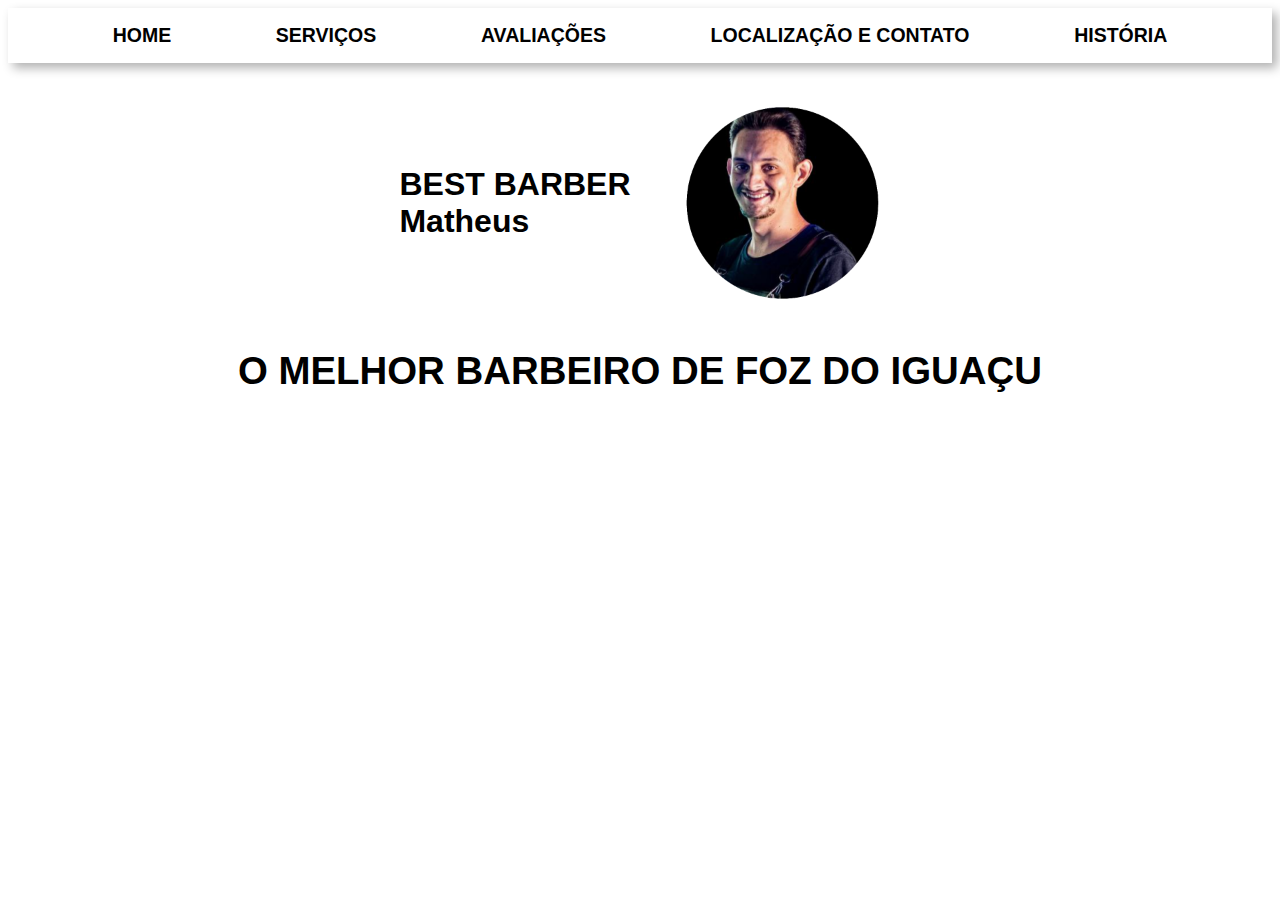
==== index.html @ b94dddd8 "deu certo" ====
<!DOCTYPE html>
<html>
    <head>
        <meta charset="UTF-8" />
        <meta http-equiv="X-UA-Compatible" content="IE=edge">
        <meta name="viewport" content="width=device=width, initial-scale=1.0">
        <title>Best-Barber</title>
        <link rel="stylesheet" href="style.css">
    </head>
<body> 

    <header>
        <div class="opcoes">
            <h2>HOME</h2>
            <h2>SERVIÇOS</h2>
            <h2>AVALIAÇÕES</h2>
            <h2>LOCALIZAÇÃO E CONTATO</h2>
            <h2>HISTÓRIA</h2>
        </div>
    </header>

    <section class="main-section">
        <div class="logo">
            <h1>BEST BARBER<br>Matheus</h1>
            <img src="matheus.bestbarber.PNG" alt="foto">
        </div>
            <section class="section-intro">
                <h1>O MELHOR BARBEIRO DE FOZ DO IGUAÇU</h1>
                <div class="fotos-intro">
                    
                </div>
            </section>
    </section>
    <!--<nav>
        <ul>
            <li>
                <div class="home">
                    <a>HOME</a>
                </div>    
            </li>
            <li><div class="servicos">
                    <a>SERVIÇOS</a>
                </div>
            </li>
            <li>
                <a>AVALIAÇÕES</a>
            </li>
            <li>
                <a>LOCALIZAÇÃO E CONTATO</a>
            </li>
            <li><div class="historia">
                    <a>HISTÓRIA</a>
                </div>
            </li>
        </ul>
                <header>
                        
                        <div class="conteudo">
                            <h1>AVALIAÇÕES DE CLIENTES</h1>
                            <img src="avaliacoes.jpeg" />
                        </div>

                        <div class="avaliacoes">
                            <p><strong>João Souza</strong><br>Matheus é o melhor barbeiro que eu conheço, 
                            corto meu cabelo com ele ha mais de 4 anos.</p>
                            <img src="estrelas.jpeg" />
                        </div>

                        <div class="avaliacoes1">
                            <p><strong>Lucas Neto</strong><br>Eu e meu filho de 12 anos cortamos como Mateus 
                            na Best Barber ha mais de 1 ano, conhecemos a barbearia através de um amigo 
                            meu, depois da primeira vez, viramos clientes fidelizados.</p>
                            <img src="estrelas.jpeg" />
                        </div>
                        
                        <div class="avaliacoes2">
                            <p><strong>Cristiano Junior</strong><br>Apesar de ser careca, faço minha barba e 
                            sobrancelha com o Mateus, ele é o único em que eu confio.</p>
                            <img src="estrelas.jpeg" />
                        </div>

                </header>
                </nav>-->
</body>
</html>
---- style.css ----
body{
    background-color: white ;
    color: black;
    font-family:Arial, Helvetica, sans-serif;
}

.opcoes{
    display: flex;
    justify-content: space-evenly;
    font-size:small;
    box-shadow: 5px 5px 10px rgba(0, 0, 0, 0.31);
}

.main-section{
    padding-top: 40px;
    display: flex;
    flex-direction: column;
}

.section-intro{
    display: flex;
    justify-content: center;
    font-size: larger;
}

.fotos-intro{
    
}

.logo{
    display: flex;
    flex-direction: row;
    align-items: center;
    margin-bottom: 20px;
    justify-content: center;
}

.logo img{
    margin-left: 50px;
    width: 200px;
    height: auto;
}

/*ul{
    display: flex;
    justify-content: space-between;
    list-style-type: none;
    align-items: center;
    Padding: 10px;
}
.home{
   color: rgb(0, 255, 0);
   padding-left: 60px;
}

.servicos{
    padding-left: 150px;
}

.historia{
    padding-right: 50px;
}

h1{
    padding-left: 150PX;
    padding-top: 150px;
}

h2{
    padding-left: 150px;
    padding-top: 100px;

}

h3{
    padding-left: 150px;
}

.conteudo{
    display: flex;
    font-size: 35px;
    align-items: flex-end;
}

.avaliacoes{
    display: flex;
    flex-direction: column;
    font-size: 30px;
    padding-left: 150px;
    padding-bottom: 10px;
    margin-top: 20px;
}

.avaliacoes1{
    display: flex;
    flex-direction: column;
    font-size: 30px;
    padding-left: 150px;
    padding-bottom: 10px;
    margin-top: 20px;
}

.avaliacoes2{
    display: flex;
    flex-direction: column;
    font-size: 30px;
    padding-left: 150px;
    padding-bottom: 10px;
    margin-top: 20px;
}

img{

    width: 150px;
   
}*/
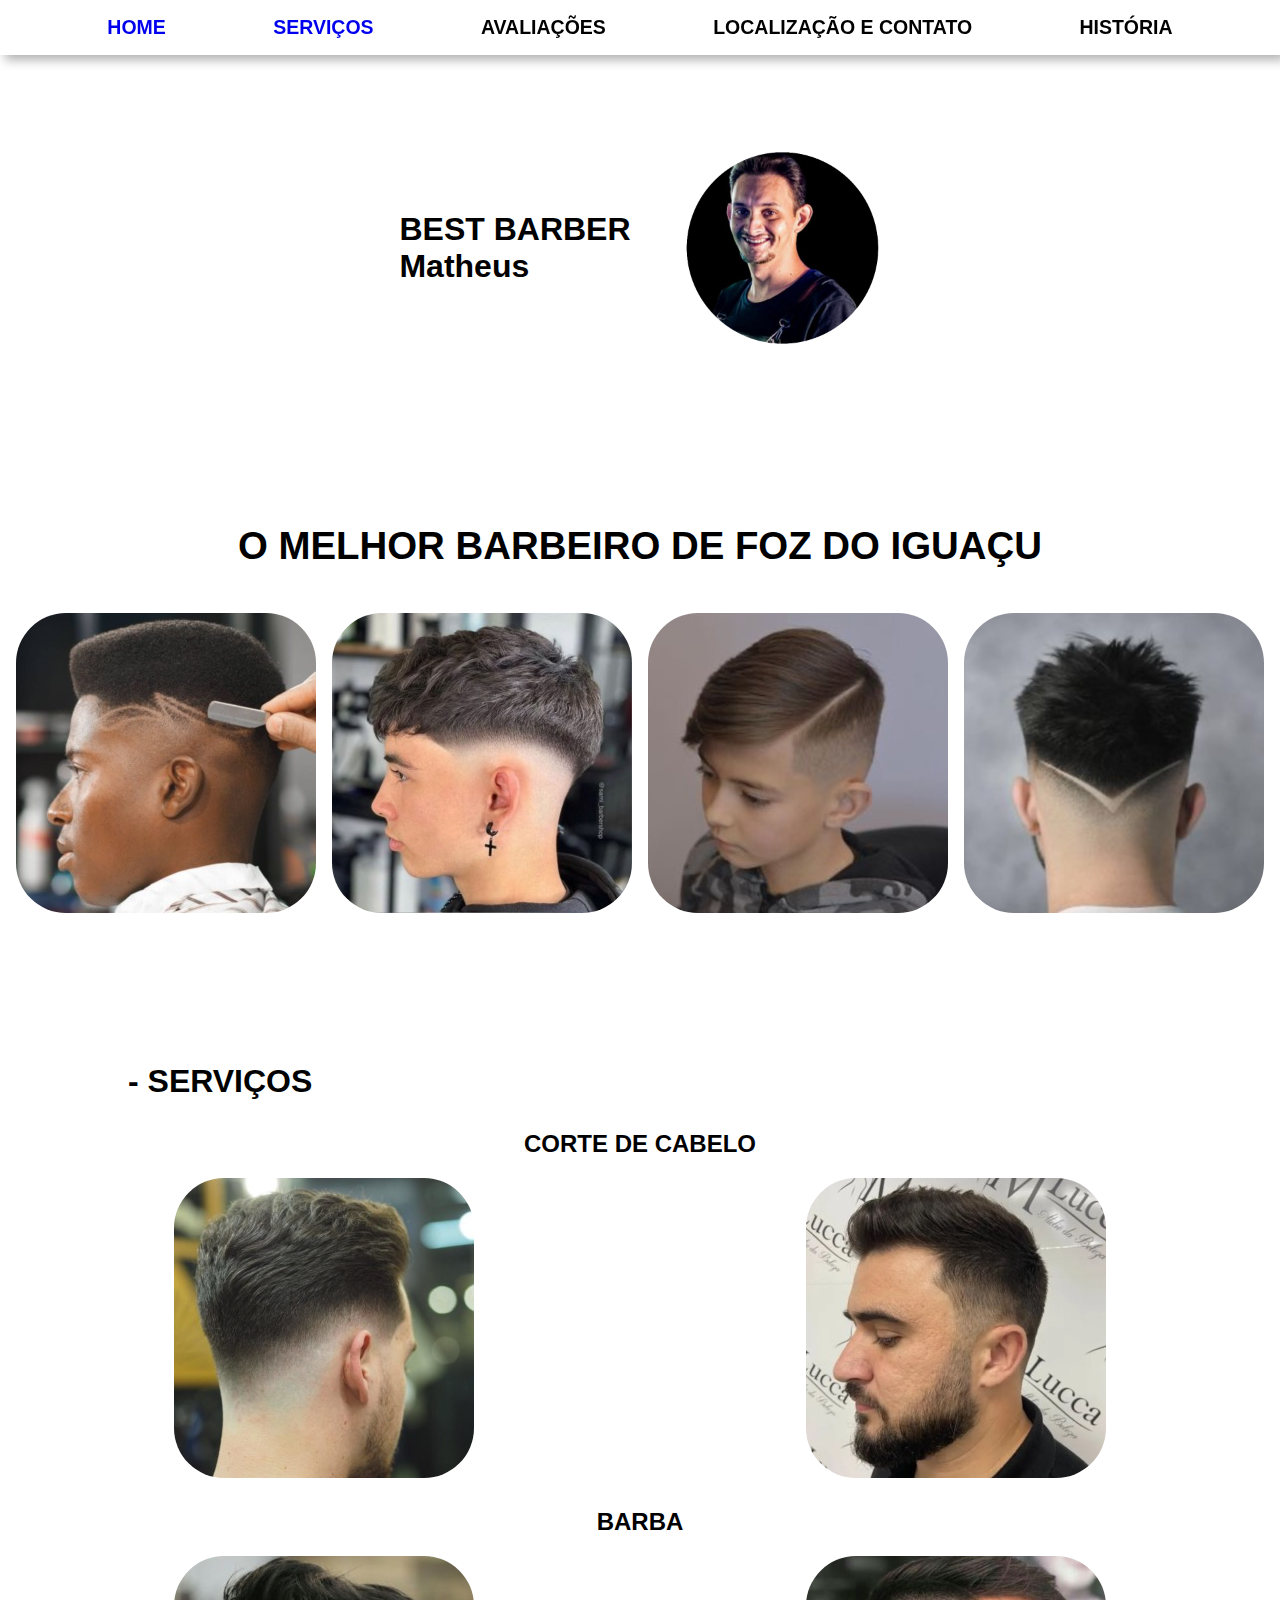
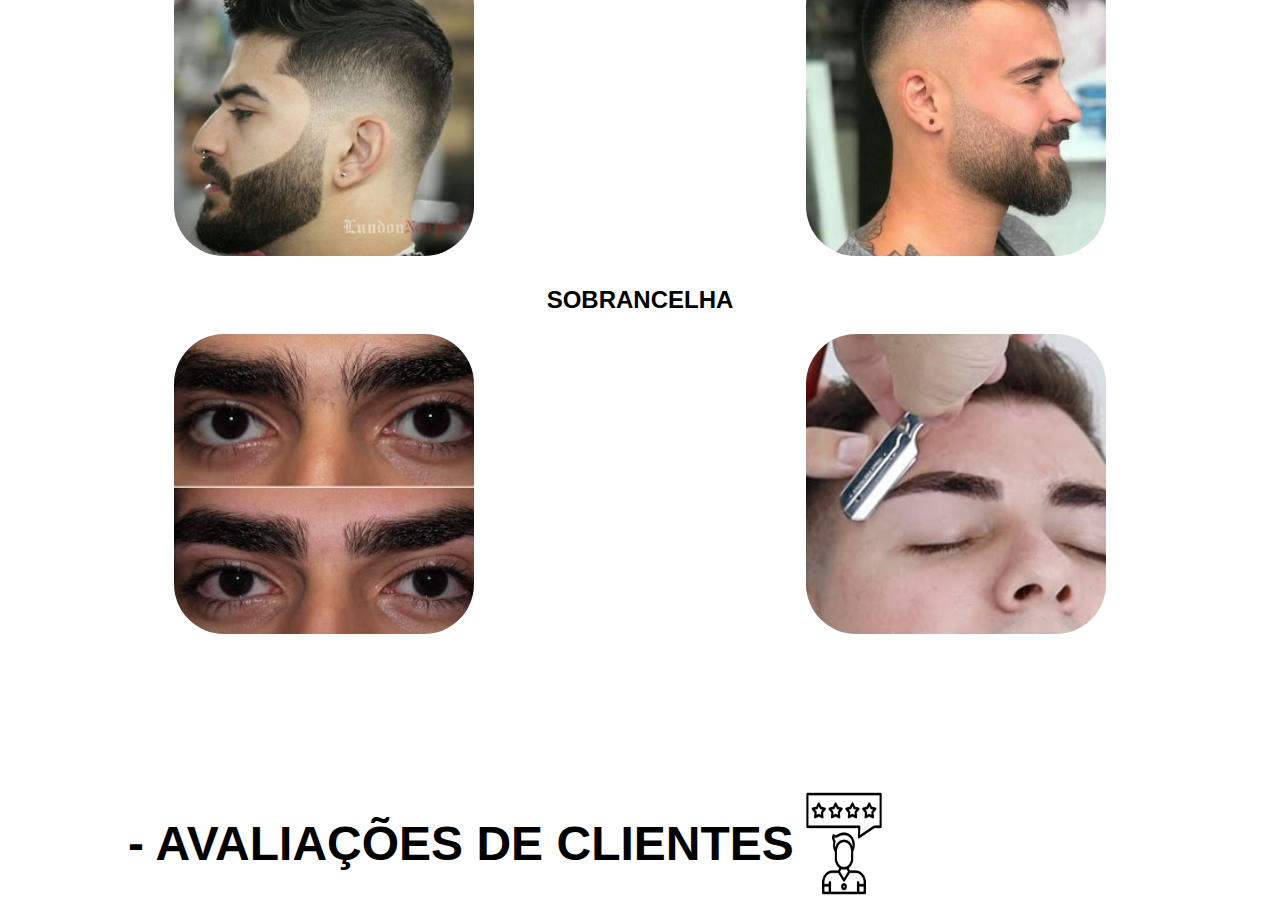
==== commit 3d7013de: "primeira e segunda ancora feitas" ====
--- a/index.html
+++ b/index.html
@@ -11,25 +11,57 @@
 
     <header>
         <div class="opcoes">
-            <h2>HOME</h2>
-            <h2>SERVIÇOS</h2>
+            <a href="#homeopc"><h2>HOME</h2></a>
+            <a href="#servicosopc"><h2>SERVIÇOS</h2></a>
             <h2>AVALIAÇÕES</h2>
             <h2>LOCALIZAÇÃO E CONTATO</h2>
             <h2>HISTÓRIA</h2>
         </div>
     </header>
 
-    <section class="main-section">
+    <section class="main-section" id="homeopc">
         <div class="logo">
             <h1>BEST BARBER<br>Matheus</h1>
             <img src="matheus.bestbarber.PNG" alt="foto">
         </div>
-            <section class="section-intro">
-                <h1>O MELHOR BARBEIRO DE FOZ DO IGUAÇU</h1>
-                <div class="fotos-intro">
-                    
-                </div>
-            </section>
+    </section>
+
+    <section class="section-intro">
+        <div class="slogan">
+            <h1>O MELHOR BARBEIRO DE FOZ DO IGUAÇU</h1>
+        </div>
+        <div class="fotos-intro">
+            <img src="cabelo1.PNG" alt="c1">
+            <img src="cabelo2.PNG" alt="c2">
+            <img src="cabelo3.PNG" alt="c3">
+            <img src="cabelo4.PNG" alt="c4">
+        </div>
+    </section>
+
+    <section class="section-servicos">
+        <h1 class="opc1" id="servicosopc">- SERVIÇOS</h1>
+        <h2 class="corte">CORTE DE CABELO</h2>
+        <div class="cabelo-fotos">
+            <img src="corte1.PNG" alt="corte1">
+            <img src="corte2.PNG" alt="corte2">
+        </div>
+        <h2 class="barba">BARBA</h2>
+        <div class="barba-fotos">
+            <img src="barba1.PNG" alt="barba1">
+            <img src="barba2.PNG" alt="barba2">
+        </div>
+        <h2 class="sobrancelha">SOBRANCELHA</h2>
+        <div class="sobrancelha-fotos">
+            <img src="sobrancelha1.PNG" alt="sob1">
+            <img src="sobrancelha2.PNG" alt="sob2">
+        </div>
+    </section>
+
+    <section class="section-avaliacoes">
+        <div class="titulo-avaliacoes">
+            <h1>- AVALIAÇÕES DE CLIENTES</h1>
+            <img src="avaliacaoicon.JPG" alt="avaliacaoicon">
+        </div>
     </section>
     <!--<nav>
         <ul>
--- a/style.css
+++ b/style.css
@@ -5,6 +5,11 @@
 }
 
 .opcoes{
+    position: fixed;
+    top: 0;
+    right: 0;
+    left: 0;
+    background-color: white;
     display: flex;
     justify-content: space-evenly;
     font-size:small;
@@ -17,21 +22,11 @@
     flex-direction: column;
 }
 
-.section-intro{
-    display: flex;
-    justify-content: center;
-    font-size: larger;
-}
-
-.fotos-intro{
-    
-}
-
 .logo{
+    margin-top: 100px;
     display: flex;
     flex-direction: row;
     align-items: center;
-    margin-bottom: 20px;
     justify-content: center;
 }
 
@@ -41,6 +36,121 @@
     height: auto;
 }
 
+.section-intro{
+    display: flex;
+    font-size: larger;
+    flex-direction: column;
+    justify-content: center;
+}
+
+.slogan{
+    margin-top: 150px;
+    display: flex;
+    justify-content: center;
+}
+
+.fotos-intro{
+    display: flex;
+    flex-wrap: wrap;
+    justify-content: space-around;
+    margin-top: 20px;
+}
+
+img[alt="c1"]{
+    border-radius: 50px;
+}
+
+img[alt="c2"]{
+    border-radius: 50px;
+}
+
+img[alt="c3"]{
+    border-radius: 50px;
+}
+
+img[alt="c4"]{
+    border-radius: 50px;
+}
+
+.opc1{
+    margin-top: 150px;
+    padding-left: 120px;
+    font-size: xx-large;
+}
+
+.corte{
+    margin-top: 30px;
+    display: flex;
+    justify-content: center;
+}
+
+.cabelo-fotos{
+    display: flex;
+    justify-content: space-around;
+}
+
+img[alt="corte1"]{
+    border-radius: 50px;
+}
+
+img[alt="corte2"]{
+    border-radius: 50px;
+}
+
+.barba{
+    margin-top: 30px;
+    display: flex;
+    justify-content: center;
+}
+
+.barba-fotos{
+    display: flex;
+    justify-content: space-around;
+}
+
+img[alt="barba1"]{
+    border-radius: 50px;
+}
+
+img[alt="barba2"]{
+    border-radius: 50px;
+}
+
+.sobrancelha{
+    margin-top: 30px;
+    display: flex;
+    justify-content: center;
+}
+
+.sobrancelha-fotos{
+    display: flex;
+    justify-content: space-around;
+}
+
+img[alt="sob1"]{
+    border-radius: 50px;
+}
+
+img[alt="sob2"]{
+    border-radius: 50px;
+}
+
+a{
+    text-decoration: none;
+}
+
+.titulo-avaliacoes{
+    margin-top: 150px;
+    padding-left: 120px;
+    font-size: x-large;
+    display: flex;
+    flex-direction: row;
+}
+
+img[alt="avaliacaoicon"]{
+    width: 100px;
+    height: auto;
+}
 /*ul{
     display: flex;
     justify-content: space-between;
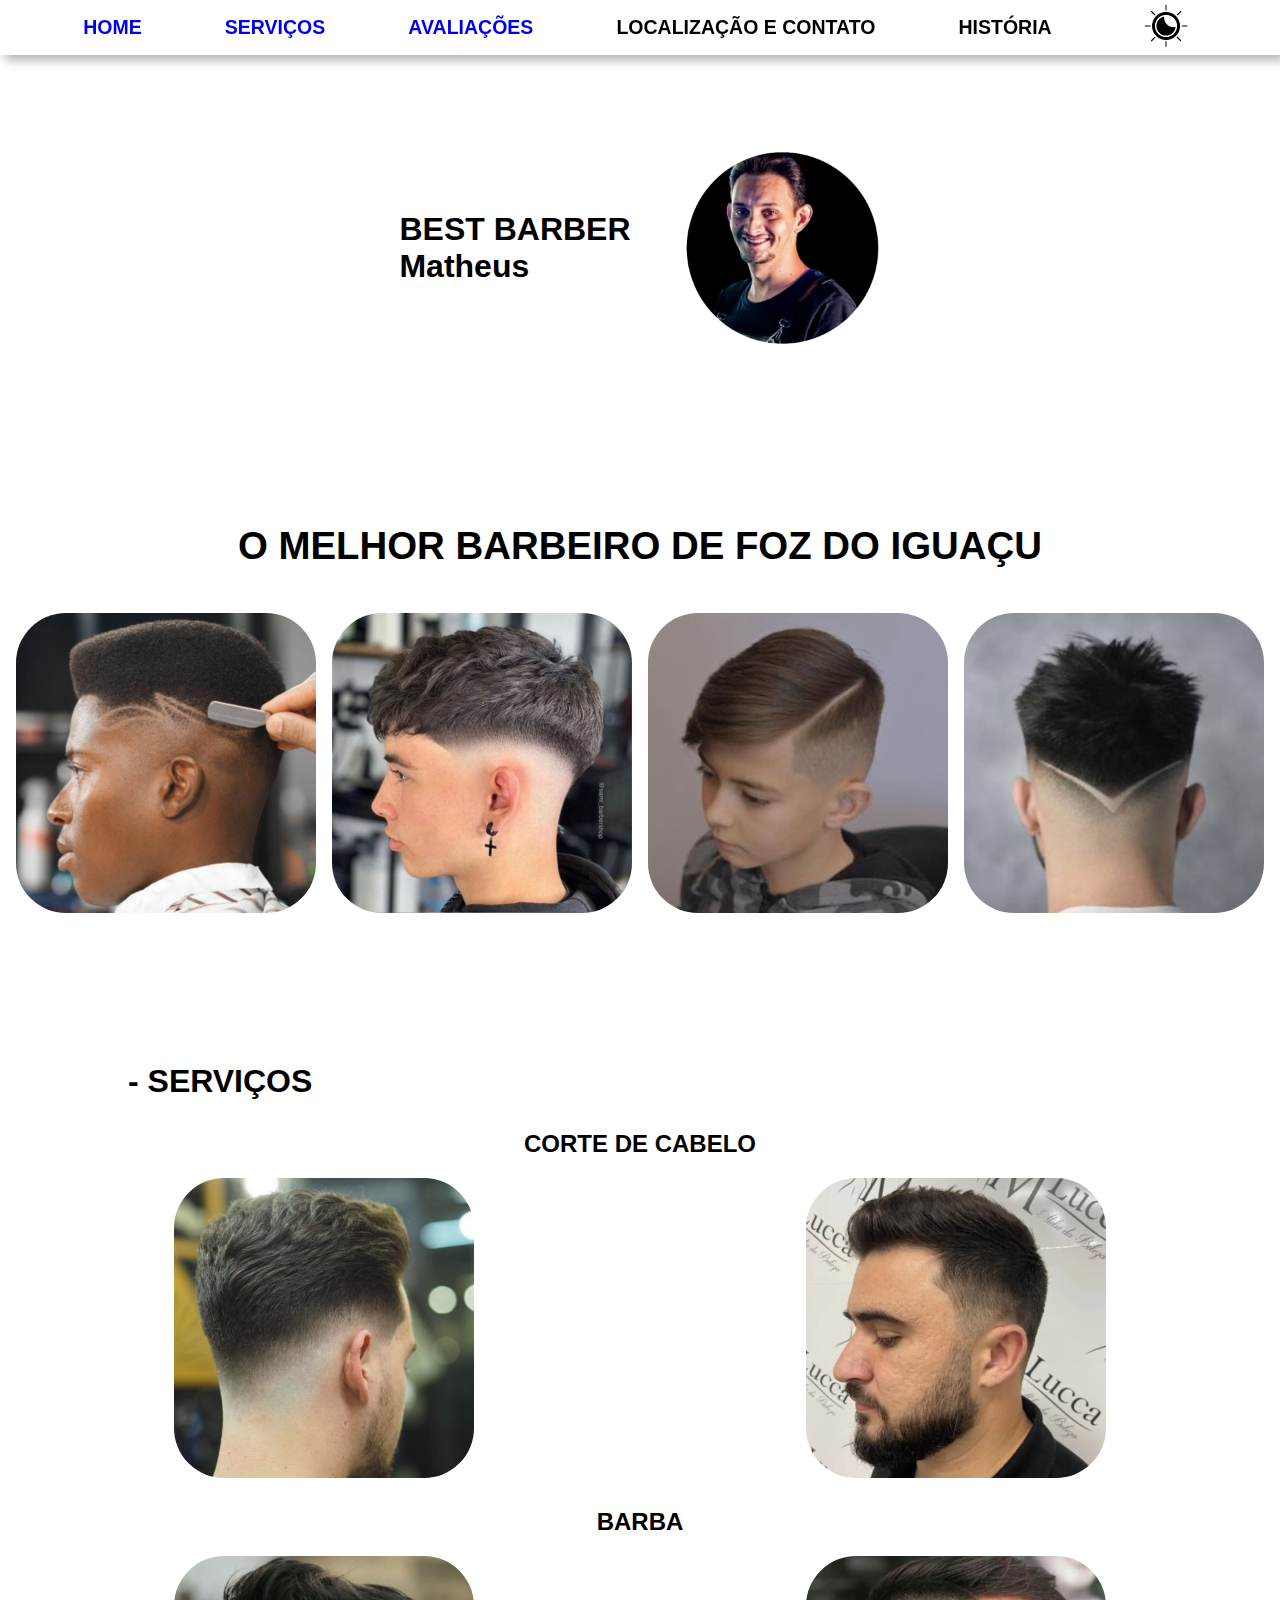
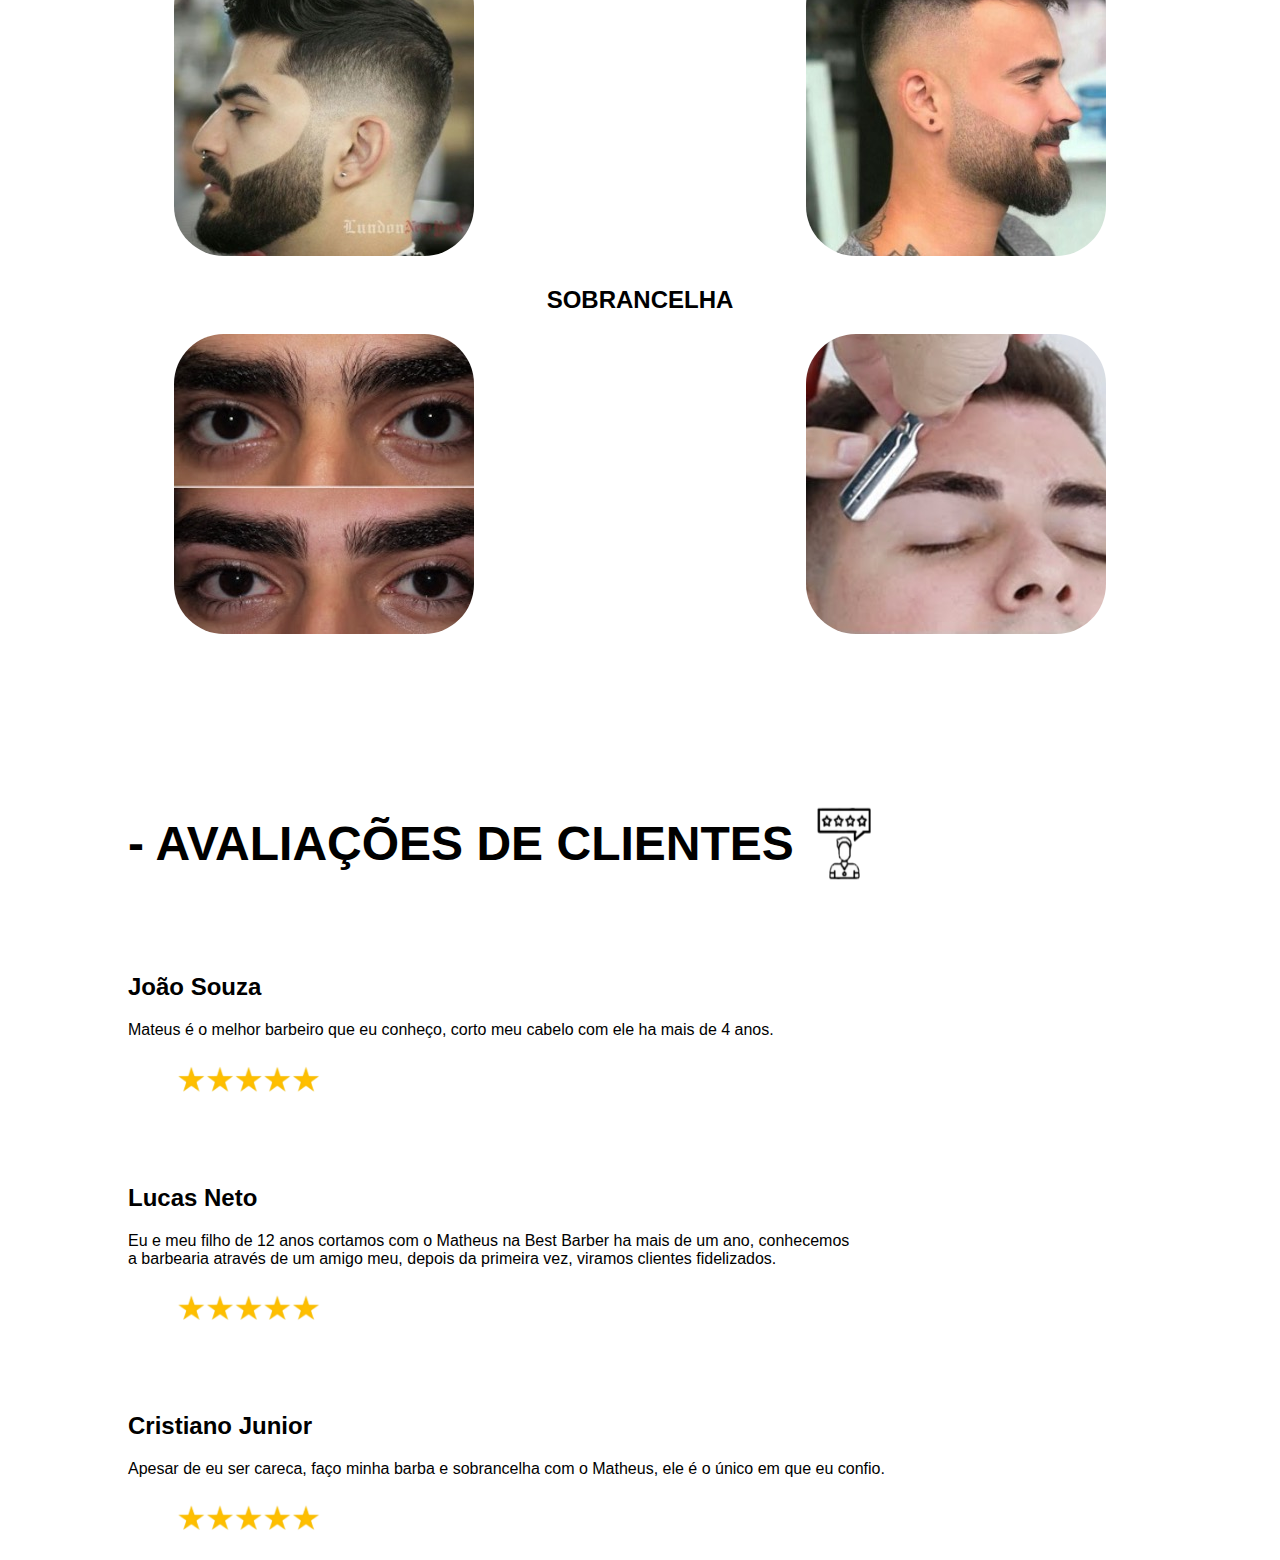
==== commit 6de56327: "local storage aplicado" ====
--- a/index.html
+++ b/index.html
@@ -13,9 +13,10 @@
         <div class="opcoes">
             <a href="#homeopc"><h2>HOME</h2></a>
             <a href="#servicosopc"><h2>SERVIÇOS</h2></a>
-            <h2>AVALIAÇÕES</h2>
+            <a href="#avaliacoesopc"><h2>AVALIAÇÕES</h2></a>
             <h2>LOCALIZAÇÃO E CONTATO</h2>
             <h2>HISTÓRIA</h2>
+            <button class="mudar-tema" id="mudar-tema"><img src="icontema.PNG" alt="tema"></button>
         </div>
     </header>
 
@@ -31,10 +32,10 @@
             <h1>O MELHOR BARBEIRO DE FOZ DO IGUAÇU</h1>
         </div>
         <div class="fotos-intro">
-            <img src="cabelo1.PNG" alt="c1">
-            <img src="cabelo2.PNG" alt="c2">
-            <img src="cabelo3.PNG" alt="c3">
-            <img src="cabelo4.PNG" alt="c4">
+            <img src="cabelo1.PNG" alt="c">
+            <img src="cabelo2.PNG" alt="c">
+            <img src="cabelo3.PNG" alt="c">
+            <img src="cabelo4.PNG" alt="c">
         </div>
     </section>
 
@@ -42,76 +43,43 @@
         <h1 class="opc1" id="servicosopc">- SERVIÇOS</h1>
         <h2 class="corte">CORTE DE CABELO</h2>
         <div class="cabelo-fotos">
-            <img src="corte1.PNG" alt="corte1">
-            <img src="corte2.PNG" alt="corte2">
+            <img src="corte1.PNG" alt="corte">
+            <img src="corte2.PNG" alt="corte">
         </div>
         <h2 class="barba">BARBA</h2>
         <div class="barba-fotos">
-            <img src="barba1.PNG" alt="barba1">
-            <img src="barba2.PNG" alt="barba2">
+            <img src="barba1.PNG" alt="barba">
+            <img src="barba2.PNG" alt="barba">
         </div>
         <h2 class="sobrancelha">SOBRANCELHA</h2>
         <div class="sobrancelha-fotos">
-            <img src="sobrancelha1.PNG" alt="sob1">
-            <img src="sobrancelha2.PNG" alt="sob2">
+            <img src="sobrancelha1.PNG" alt="sob">
+            <img src="sobrancelha2.PNG" alt="sob">
         </div>
     </section>
 
     <section class="section-avaliacoes">
-        <div class="titulo-avaliacoes">
+        <div class="titulo-avaliacoes" id="avaliacoesopc">
             <h1>- AVALIAÇÕES DE CLIENTES</h1>
-            <img src="avaliacaoicon.JPG" alt="avaliacaoicon">
+            <img src="avaliacaoicon.PNG" alt="avaliacaoicon">
+        </div>
+        <div class="av">
+            <h2>João Souza</h2>
+            <p>Mateus é o melhor barbeiro que eu conheço, corto meu cabelo com ele ha mais de 4 anos.</p>
+            <img src="estrelas.PNG" alt="estrelasimg">
+        </div>
+        <div class="av">
+            <h2>Lucas Neto</h2>
+            <p>Eu e meu filho de 12 anos cortamos com o Matheus na Best Barber ha mais de um ano, conhecemos <br>a barbearia através de um amigo meu, depois da primeira vez, viramos clientes fidelizados.</p>
+            <img src="estrelas.PNG" alt="estrelasimg">
+        </div>
+        <div class="av">
+            <h2>Cristiano Junior</h2>
+            <p>Apesar de eu ser careca, faço minha barba e sobrancelha com o Matheus, ele é o único em que eu confio.</p>
+            <img src="estrelas.PNG" alt="estrelasimg">
         </div>
     </section>
-    <!--<nav>
-        <ul>
-            <li>
-                <div class="home">
-                    <a>HOME</a>
-                </div>    
-            </li>
-            <li><div class="servicos">
-                    <a>SERVIÇOS</a>
-                </div>
-            </li>
-            <li>
-                <a>AVALIAÇÕES</a>
-            </li>
-            <li>
-                <a>LOCALIZAÇÃO E CONTATO</a>
-            </li>
-            <li><div class="historia">
-                    <a>HISTÓRIA</a>
-                </div>
-            </li>
-        </ul>
-                <header>
-                        
-                        <div class="conteudo">
-                            <h1>AVALIAÇÕES DE CLIENTES</h1>
-                            <img src="avaliacoes.jpeg" />
-                        </div>
 
-                        <div class="avaliacoes">
-                            <p><strong>João Souza</strong><br>Matheus é o melhor barbeiro que eu conheço, 
-                            corto meu cabelo com ele ha mais de 4 anos.</p>
-                            <img src="estrelas.jpeg" />
-                        </div>
-
-                        <div class="avaliacoes1">
-                            <p><strong>Lucas Neto</strong><br>Eu e meu filho de 12 anos cortamos como Mateus 
-                            na Best Barber ha mais de 1 ano, conhecemos a barbearia através de um amigo 
-                            meu, depois da primeira vez, viramos clientes fidelizados.</p>
-                            <img src="estrelas.jpeg" />
-                        </div>
-                        
-                        <div class="avaliacoes2">
-                            <p><strong>Cristiano Junior</strong><br>Apesar de ser careca, faço minha barba e 
-                            sobrancelha com o Mateus, ele é o único em que eu confio.</p>
-                            <img src="estrelas.jpeg" />
-                        </div>
-
-                </header>
-                </nav>-->
+    <script src="script.js"></script>
 </body>
 </html> --- a/style.css
+++ b/style.css
@@ -1,6 +1,12 @@
-body{
+body.claro{
     background-color: white ;
     color: black;
+    font-family:Arial, Helvetica, sans-serif;
+}
+
+body.escuro{
+    background-color: black;
+    color: white;
     font-family:Arial, Helvetica, sans-serif;
 }
 
@@ -14,6 +20,16 @@
     justify-content: space-evenly;
     font-size:small;
     box-shadow: 5px 5px 10px rgba(0, 0, 0, 0.31);
+}
+
+.mudar-tema{
+    background-color: white;
+    border: none;
+    cursor: pointer;
+}
+
+img[alt="tema"]{
+    width: 50px;
 }
 
 .main-section{
@@ -56,19 +72,7 @@
     margin-top: 20px;
 }
 
-img[alt="c1"]{
-    border-radius: 50px;
-}
-
-img[alt="c2"]{
-    border-radius: 50px;
-}
-
-img[alt="c3"]{
-    border-radius: 50px;
-}
-
-img[alt="c4"]{
+img[alt="c"]{
     border-radius: 50px;
 }
 
@@ -89,11 +93,7 @@
     justify-content: space-around;
 }
 
-img[alt="corte1"]{
-    border-radius: 50px;
-}
-
-img[alt="corte2"]{
+img[alt="corte"]{
     border-radius: 50px;
 }
 
@@ -108,11 +108,7 @@
     justify-content: space-around;
 }
 
-img[alt="barba1"]{
-    border-radius: 50px;
-}
-
-img[alt="barba2"]{
+img[alt="barba"]{
     border-radius: 50px;
 }
 
@@ -127,11 +123,7 @@
     justify-content: space-around;
 }
 
-img[alt="sob1"]{
-    border-radius: 50px;
-}
-
-img[alt="sob2"]{
+img[alt="sob"]{
     border-radius: 50px;
 }
 
@@ -151,76 +143,12 @@
     width: 100px;
     height: auto;
 }
-/*ul{
-    display: flex;
-    justify-content: space-between;
-    list-style-type: none;
-    align-items: center;
-    Padding: 10px;
-}
-.home{
-   color: rgb(0, 255, 0);
-   padding-left: 60px;
+
+.av{
+    padding-left: 120px;
+    padding-top: 50px;
 }
 
-.servicos{
-    padding-left: 150px;
-}
-
-.historia{
-    padding-right: 50px;
-}
-
-h1{
-    padding-left: 150PX;
-    padding-top: 150px;
-}
-
-h2{
-    padding-left: 150px;
-    padding-top: 100px;
-
-}
-
-h3{
-    padding-left: 150px;
-}
-
-.conteudo{
-    display: flex;
-    font-size: 35px;
-    align-items: flex-end;
-}
-
-.avaliacoes{
-    display: flex;
-    flex-direction: column;
-    font-size: 30px;
-    padding-left: 150px;
-    padding-bottom: 10px;
-    margin-top: 20px;
-}
-
-.avaliacoes1{
-    display: flex;
-    flex-direction: column;
-    font-size: 30px;
-    padding-left: 150px;
-    padding-bottom: 10px;
-    margin-top: 20px;
-}
-
-.avaliacoes2{
-    display: flex;
-    flex-direction: column;
-    font-size: 30px;
-    padding-left: 150px;
-    padding-bottom: 10px;
-    margin-top: 20px;
-}
-
-img{
-
-    width: 150px;
-   
-}*/+img[alt="estrelasimg"]{
+    width: 250px;
+}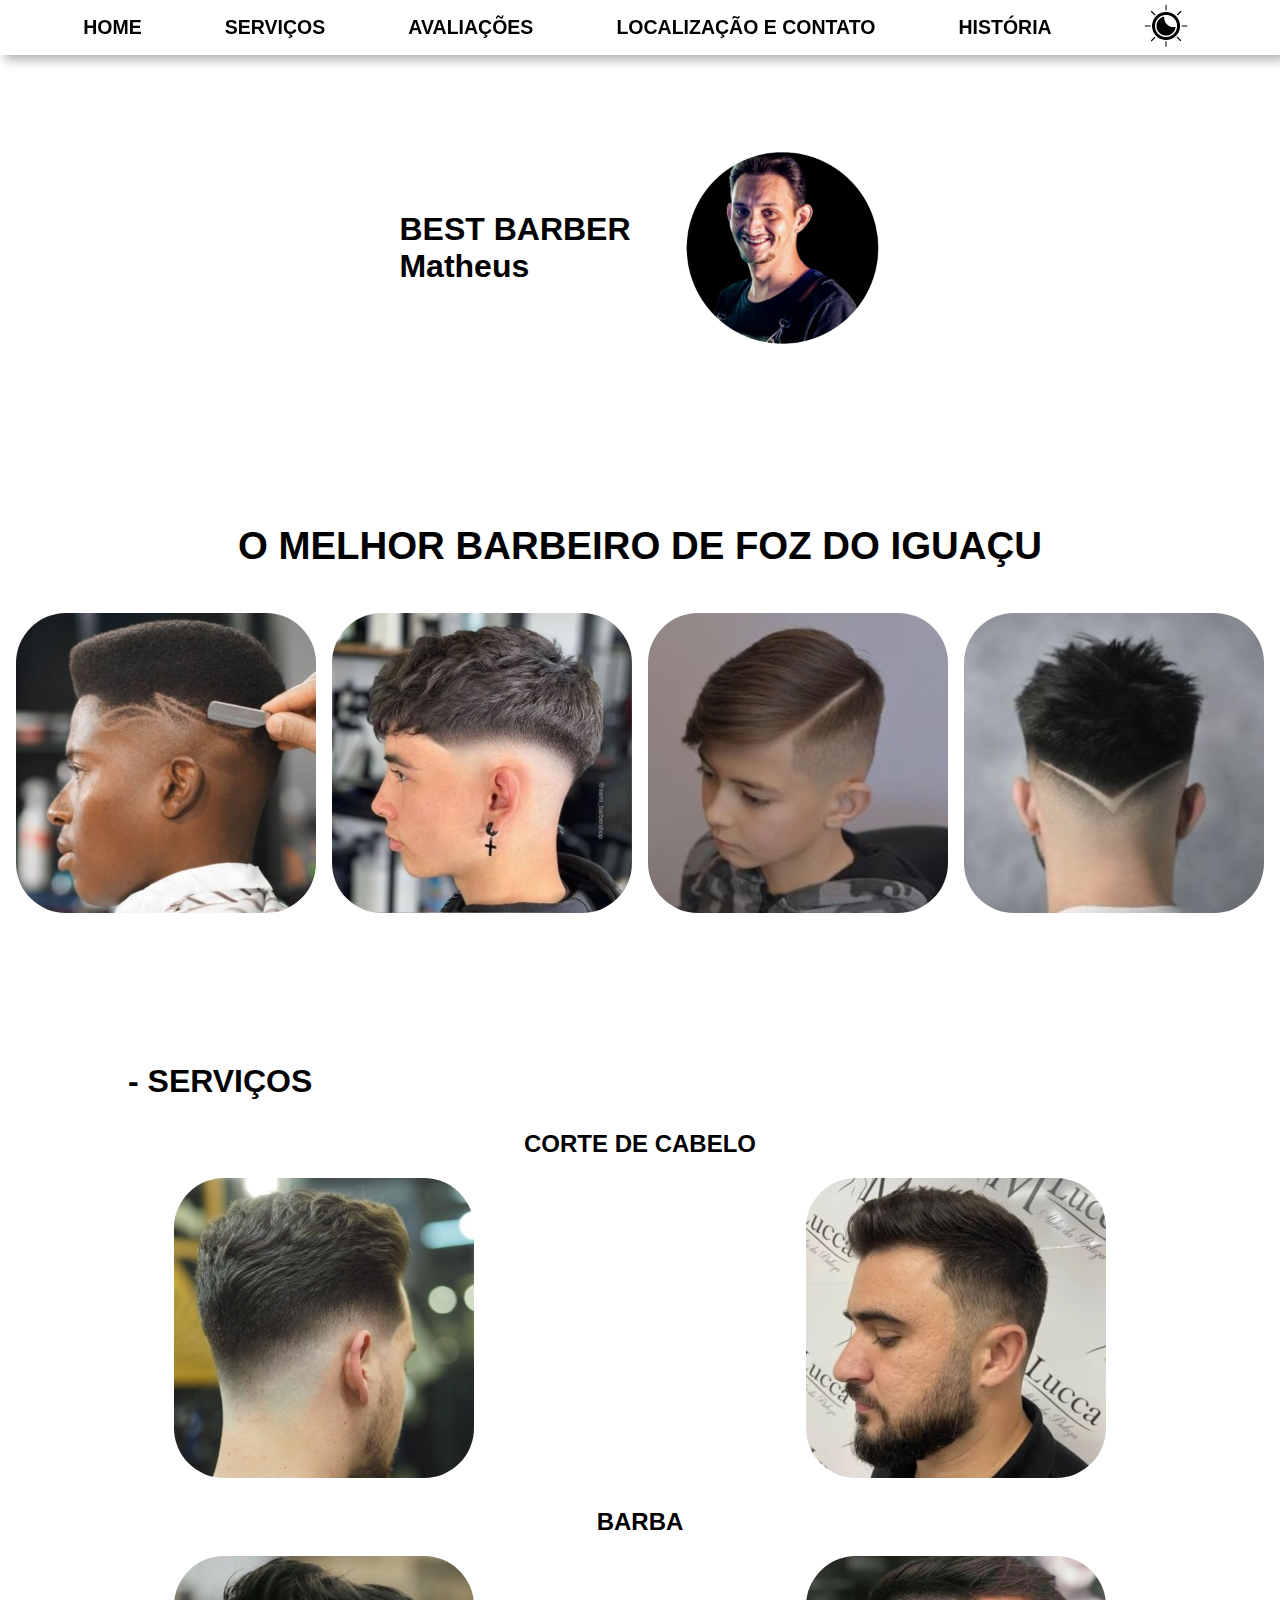
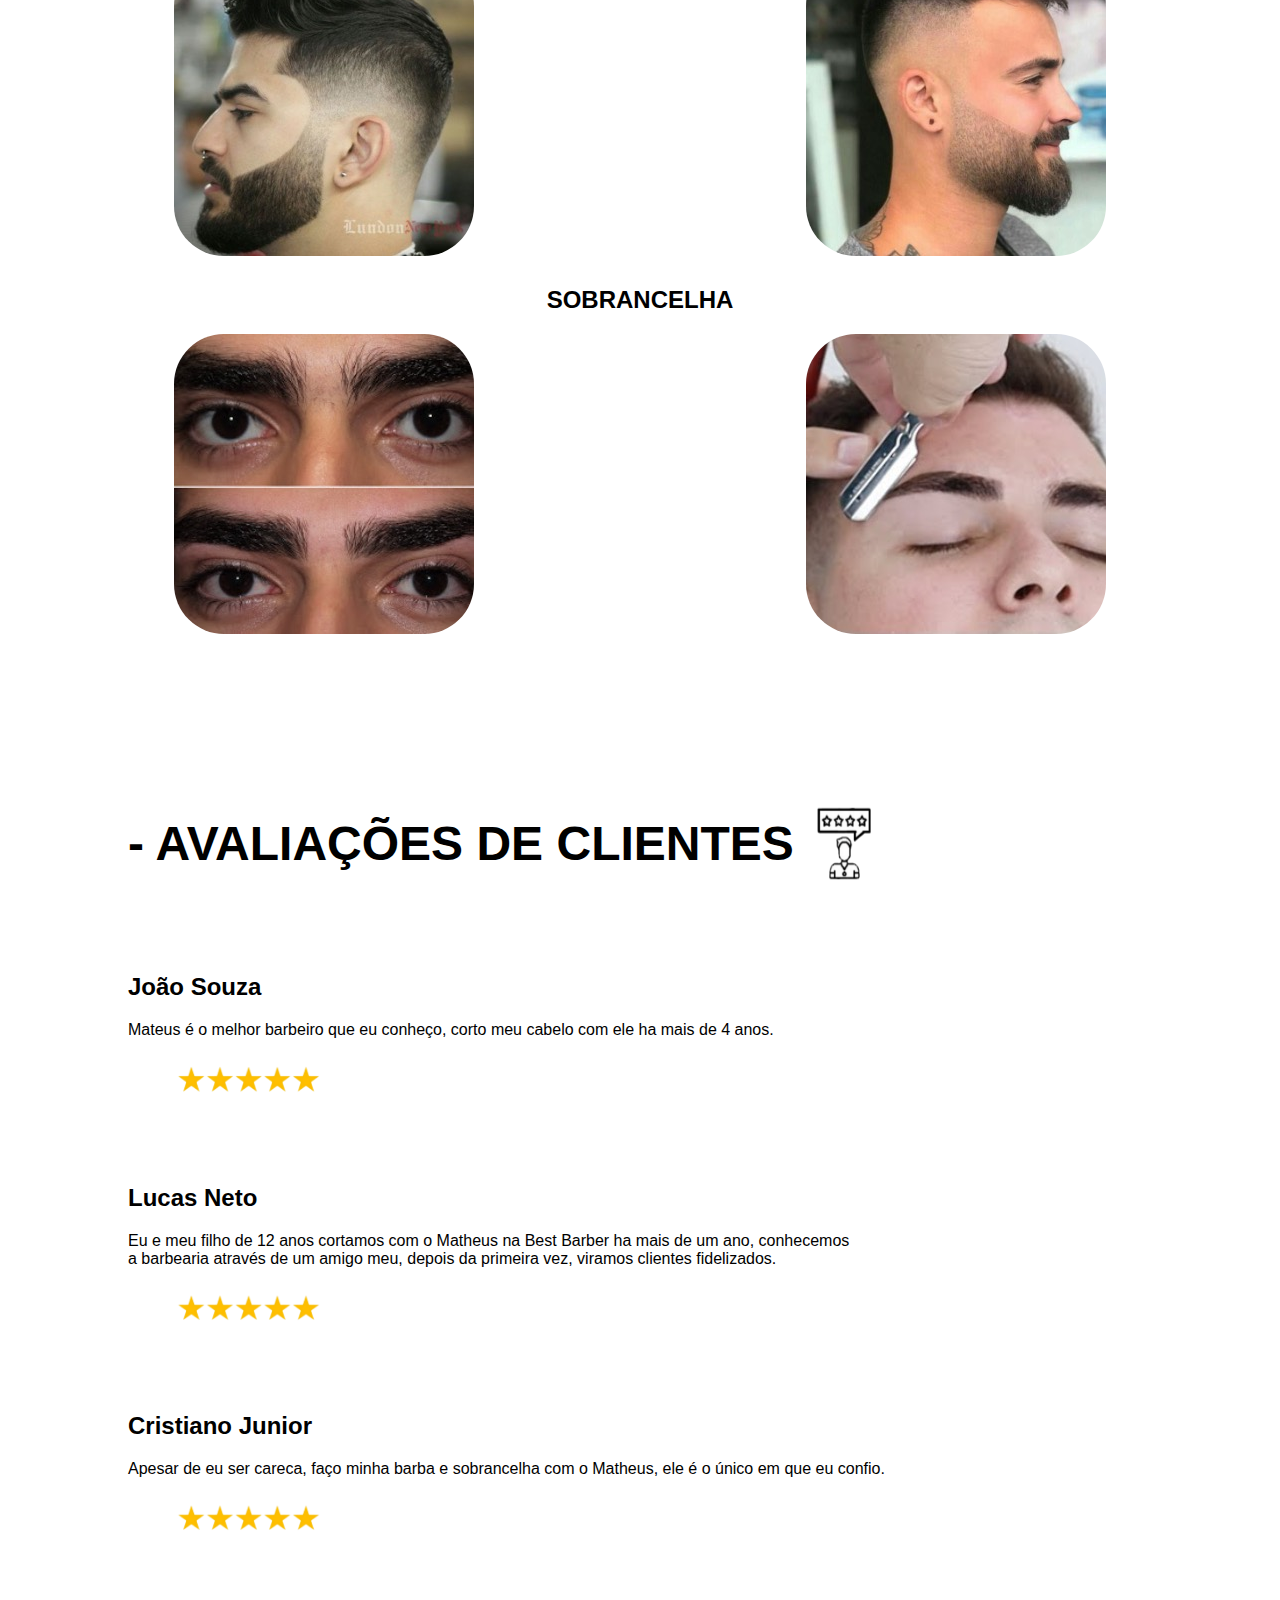
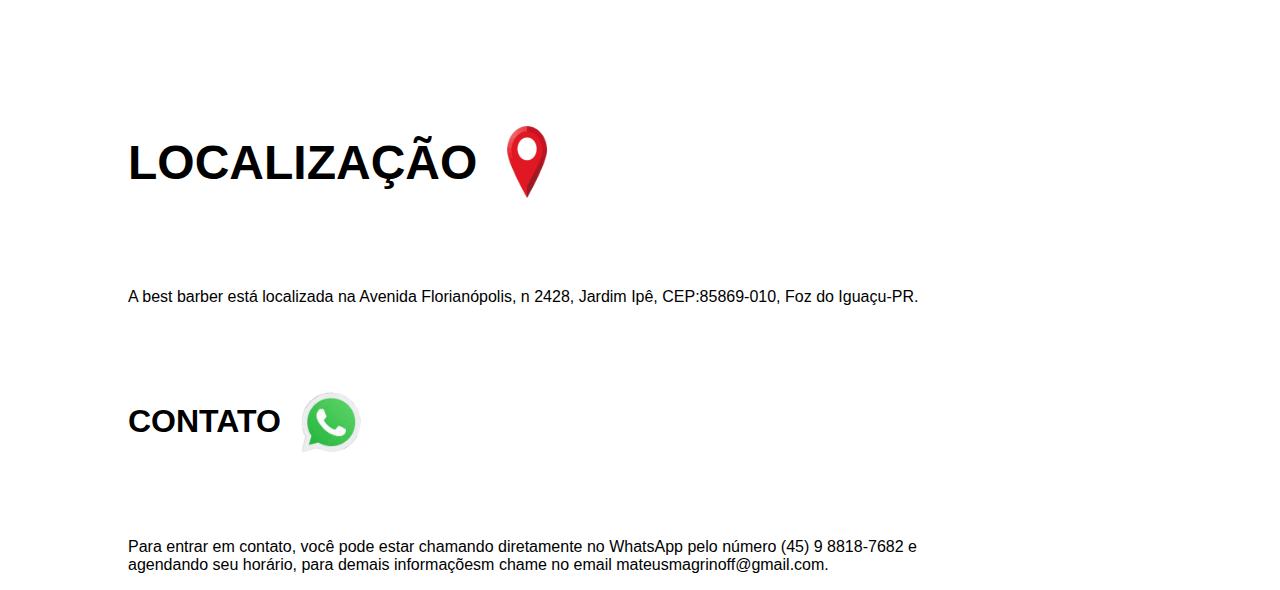
==== commit 09bc539d: "att" ====
--- a/index.html
+++ b/index.html
@@ -14,7 +14,7 @@
             <a href="#homeopc"><h2>HOME</h2></a>
             <a href="#servicosopc"><h2>SERVIÇOS</h2></a>
             <a href="#avaliacoesopc"><h2>AVALIAÇÕES</h2></a>
-            <h2>LOCALIZAÇÃO E CONTATO</h2>
+            <a href="#localizacaoopc"><h2>LOCALIZAÇÃO E CONTATO</h2></a>
             <h2>HISTÓRIA</h2>
             <button class="mudar-tema" id="mudar-tema"><img src="icontema.PNG" alt="tema"></button>
         </div>
@@ -79,6 +79,21 @@
             <img src="estrelas.PNG" alt="estrelasimg">
         </div>
     </section>
+    
+    <section class="section-localizacao">
+        <div class="titulo-localizacao" id="localizacaoopc">
+            <h1>LOCALIZAÇÃO</h1>
+            <img src="loc1.PNG" alt="localizacaoicon">
+        </div>
+        <div class="loc">
+            <p>A best barber está localizada na Avenida Florianópolis, n 2428, Jardim Ipê, CEP:85869-010, Foz do Iguaçu-PR.</p>
+        </div>
+        <div class="loc">
+            <h1>CONTATO</h1>
+            <img src="wpp1.PNG" alt="wppimg">
+        </div>
+        <p class="contato">Para entrar em contato, você pode estar chamando diretamente no WhatsApp pelo número (45) 9 8818-7682 e<br> agendando seu horário, para demais informaçõesm chame no email mateusmagrinoff@gmail.com.</p>
+    </section>
 
     <script src="script.js"></script>
 </body>
--- a/style.css
+++ b/style.css
@@ -151,4 +151,40 @@
 
 img[alt="estrelasimg"]{
     width: 250px;
+}
+
+.titulo-localizacao{
+    margin-top: 150px;
+    padding-left: 120px;
+    font-size: x-large;
+    display: flex;
+    flex-direction: row;
+}
+img[alt="localizacaoicon"]{
+    width: 100px;
+    height: auto;
+}
+.loc{
+    padding-left: 120px;
+    padding-top: 50px;
+    display: flex;
+    flex-direction: row;
+    align-items: center;
+}
+img[alt= "wppimg"]{
+    width: 100px;
+    height: auto;
+}
+.contato{
+    padding-left: 120px;
+    padding-top: 50px;
+}
+a:link{
+    color: black;
+}
+a:visited{
+    color: black;
+}
+a:active{
+    color: blue;
 }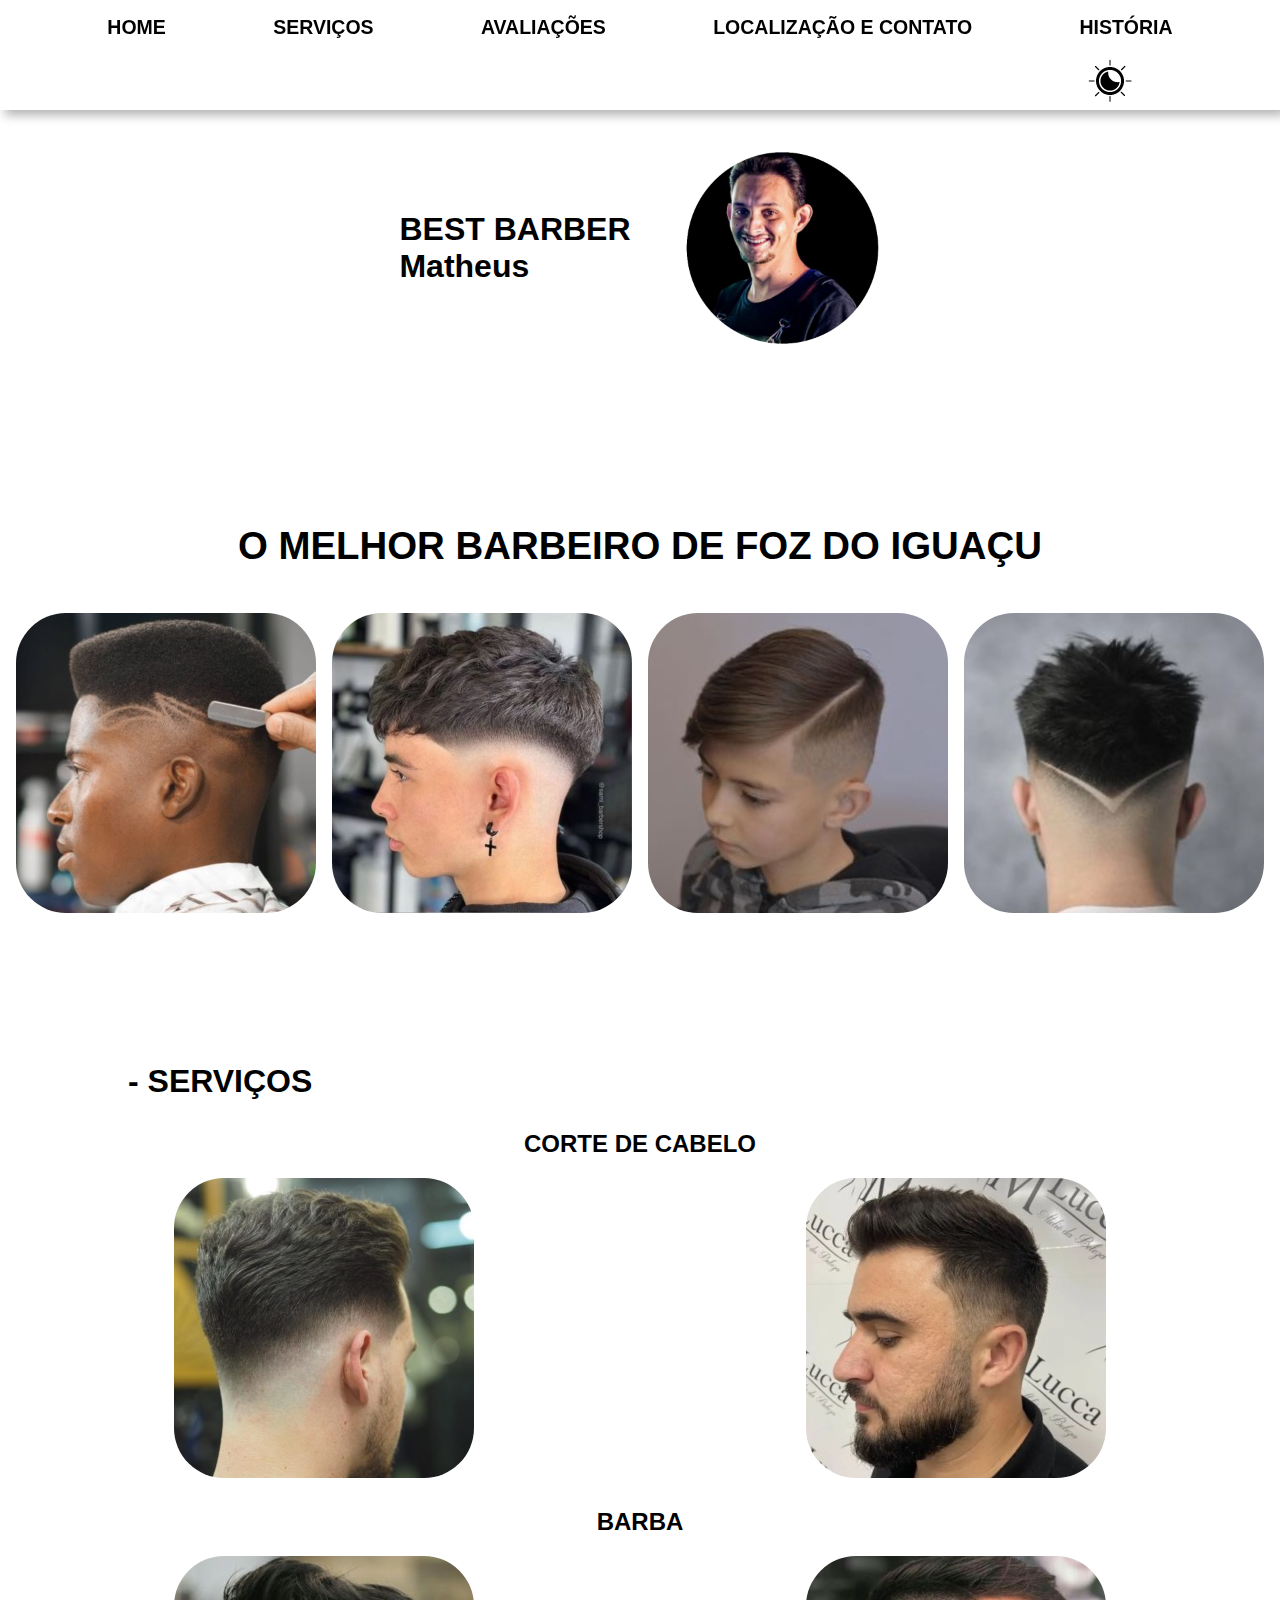
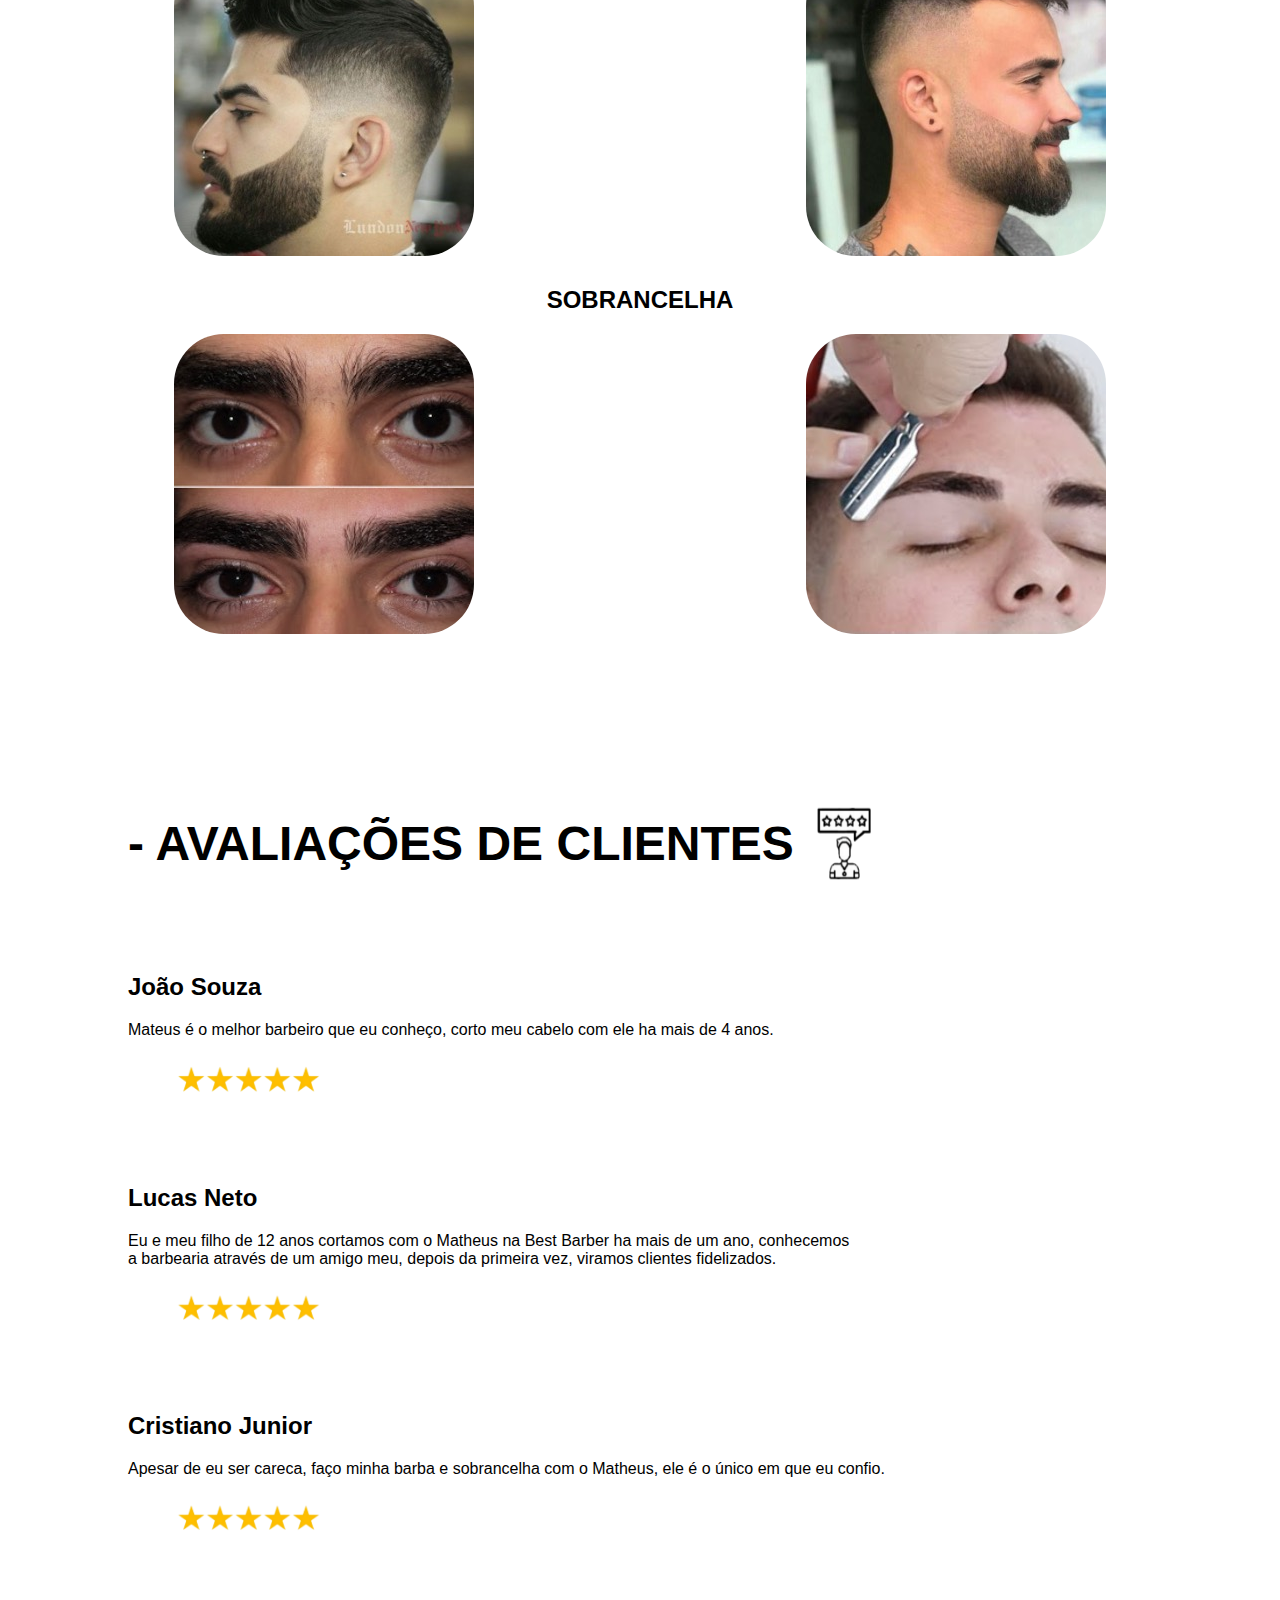
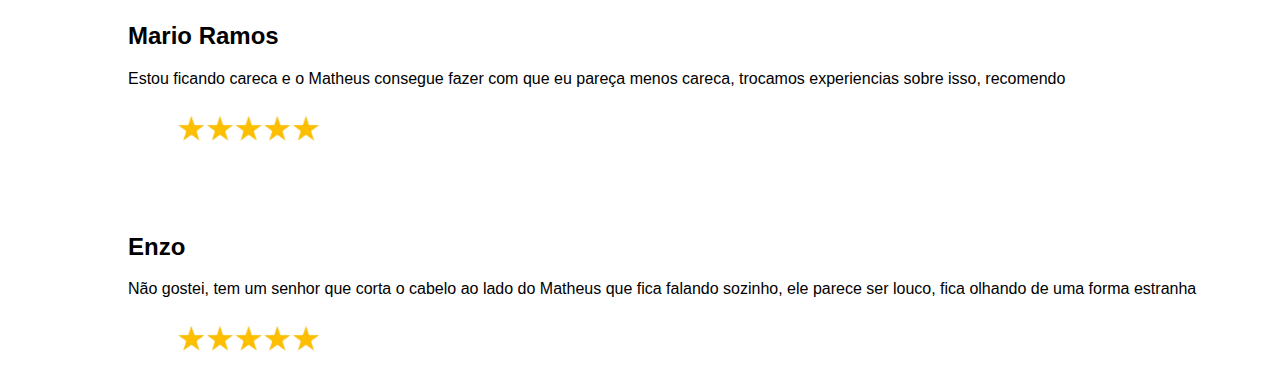
==== commit a16fe751: "att dados" ====
--- a/index.html
+++ b/index.html
@@ -14,8 +14,8 @@
             <a href="#homeopc"><h2>HOME</h2></a>
             <a href="#servicosopc"><h2>SERVIÇOS</h2></a>
             <a href="#avaliacoesopc"><h2>AVALIAÇÕES</h2></a>
-            <a href="#localizacaoopc"><h2>LOCALIZAÇÃO E CONTATO</h2></a>
-            <h2>HISTÓRIA</h2>
+            <a href="#localização e contatoopc"><h2>LOCALIZAÇÃO E CONTATO</h2>
+                <a href="#localização e contatoopc"><h2>HISTÓRIA</h2>
             <button class="mudar-tema" id="mudar-tema"><img src="icontema.PNG" alt="tema"></button>
         </div>
     </header>
@@ -78,21 +78,16 @@
             <p>Apesar de eu ser careca, faço minha barba e sobrancelha com o Matheus, ele é o único em que eu confio.</p>
             <img src="estrelas.PNG" alt="estrelasimg">
         </div>
-    </section>
-    
-    <section class="section-localizacao">
-        <div class="titulo-localizacao" id="localizacaoopc">
-            <h1>LOCALIZAÇÃO</h1>
-            <img src="loc1.PNG" alt="localizacaoicon">
+        <div class="av">
+            <h2>Mario Ramos</h2>
+            <p>Estou ficando careca e o Matheus consegue fazer com que eu pareça menos careca, trocamos experiencias sobre isso, recomendo</p>
+            <img src="estrelas.PNG" alt="estrelasimg">
         </div>
-        <div class="loc">
-            <p>A best barber está localizada na Avenida Florianópolis, n 2428, Jardim Ipê, CEP:85869-010, Foz do Iguaçu-PR.</p>
+        <div class="av">
+            <h2>Enzo</h2>
+            <p>Não gostei, tem um senhor que corta o cabelo ao lado do Matheus que fica falando sozinho, ele parece ser louco, fica olhando de uma forma estranha</p>
+            <img src="estrelas.PNG" alt="estrelasimg">
         </div>
-        <div class="loc">
-            <h1>CONTATO</h1>
-            <img src="wpp1.PNG" alt="wppimg">
-        </div>
-        <p class="contato">Para entrar em contato, você pode estar chamando diretamente no WhatsApp pelo número (45) 9 8818-7682 e<br> agendando seu horário, para demais informaçõesm chame no email mateusmagrinoff@gmail.com.</p>
     </section>
 
     <script src="script.js"></script>
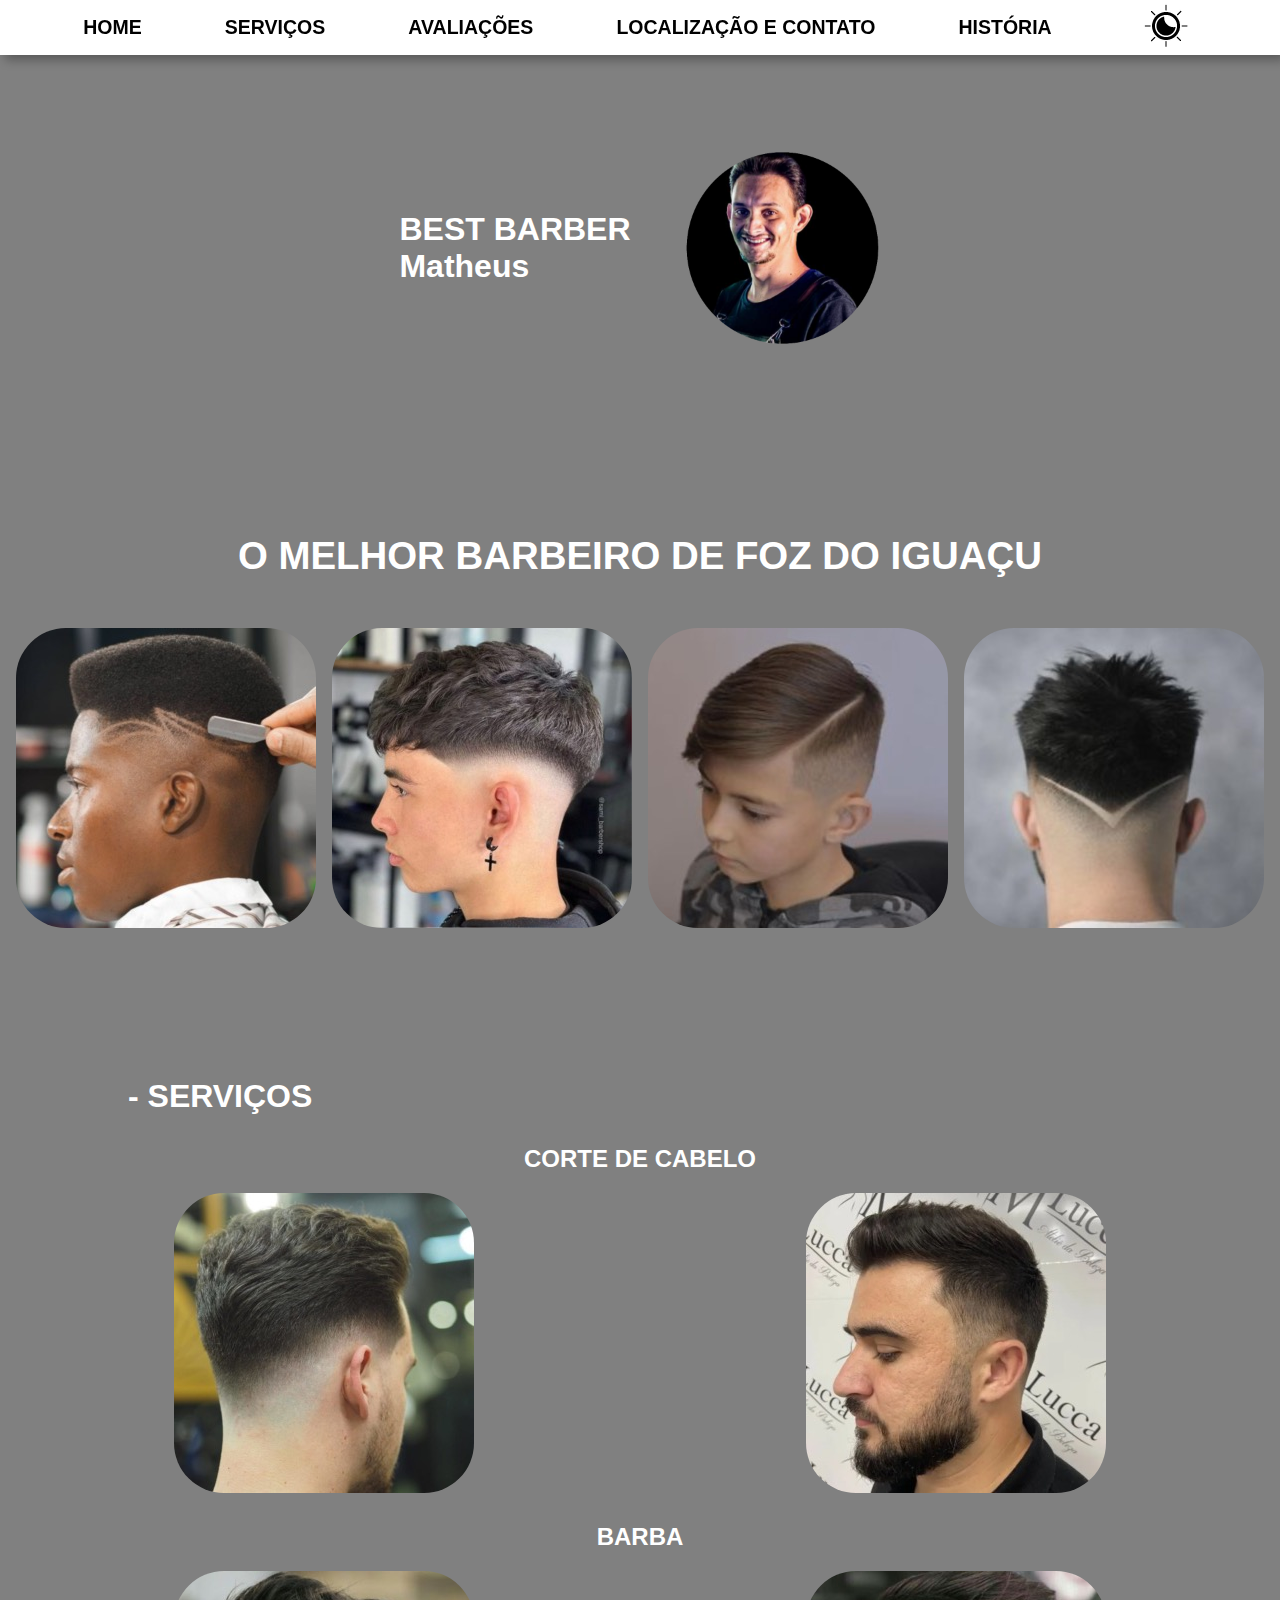
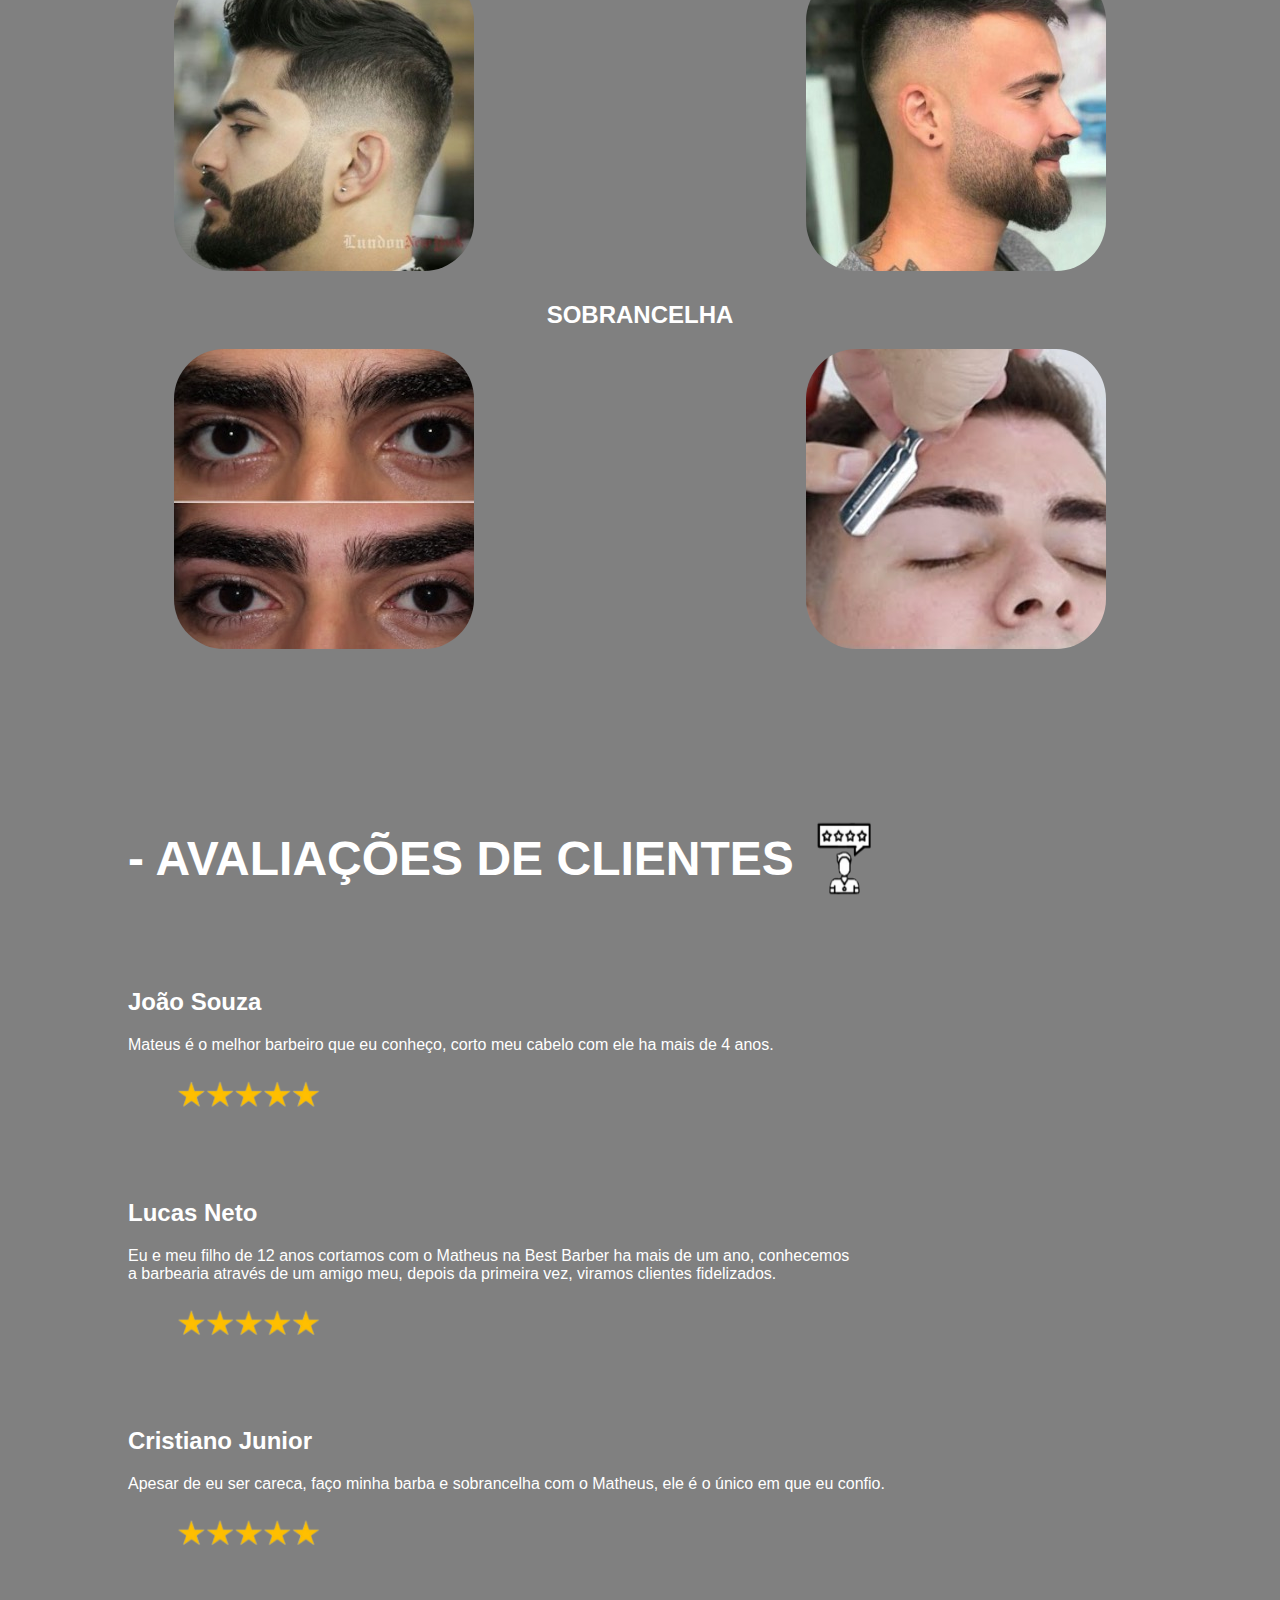
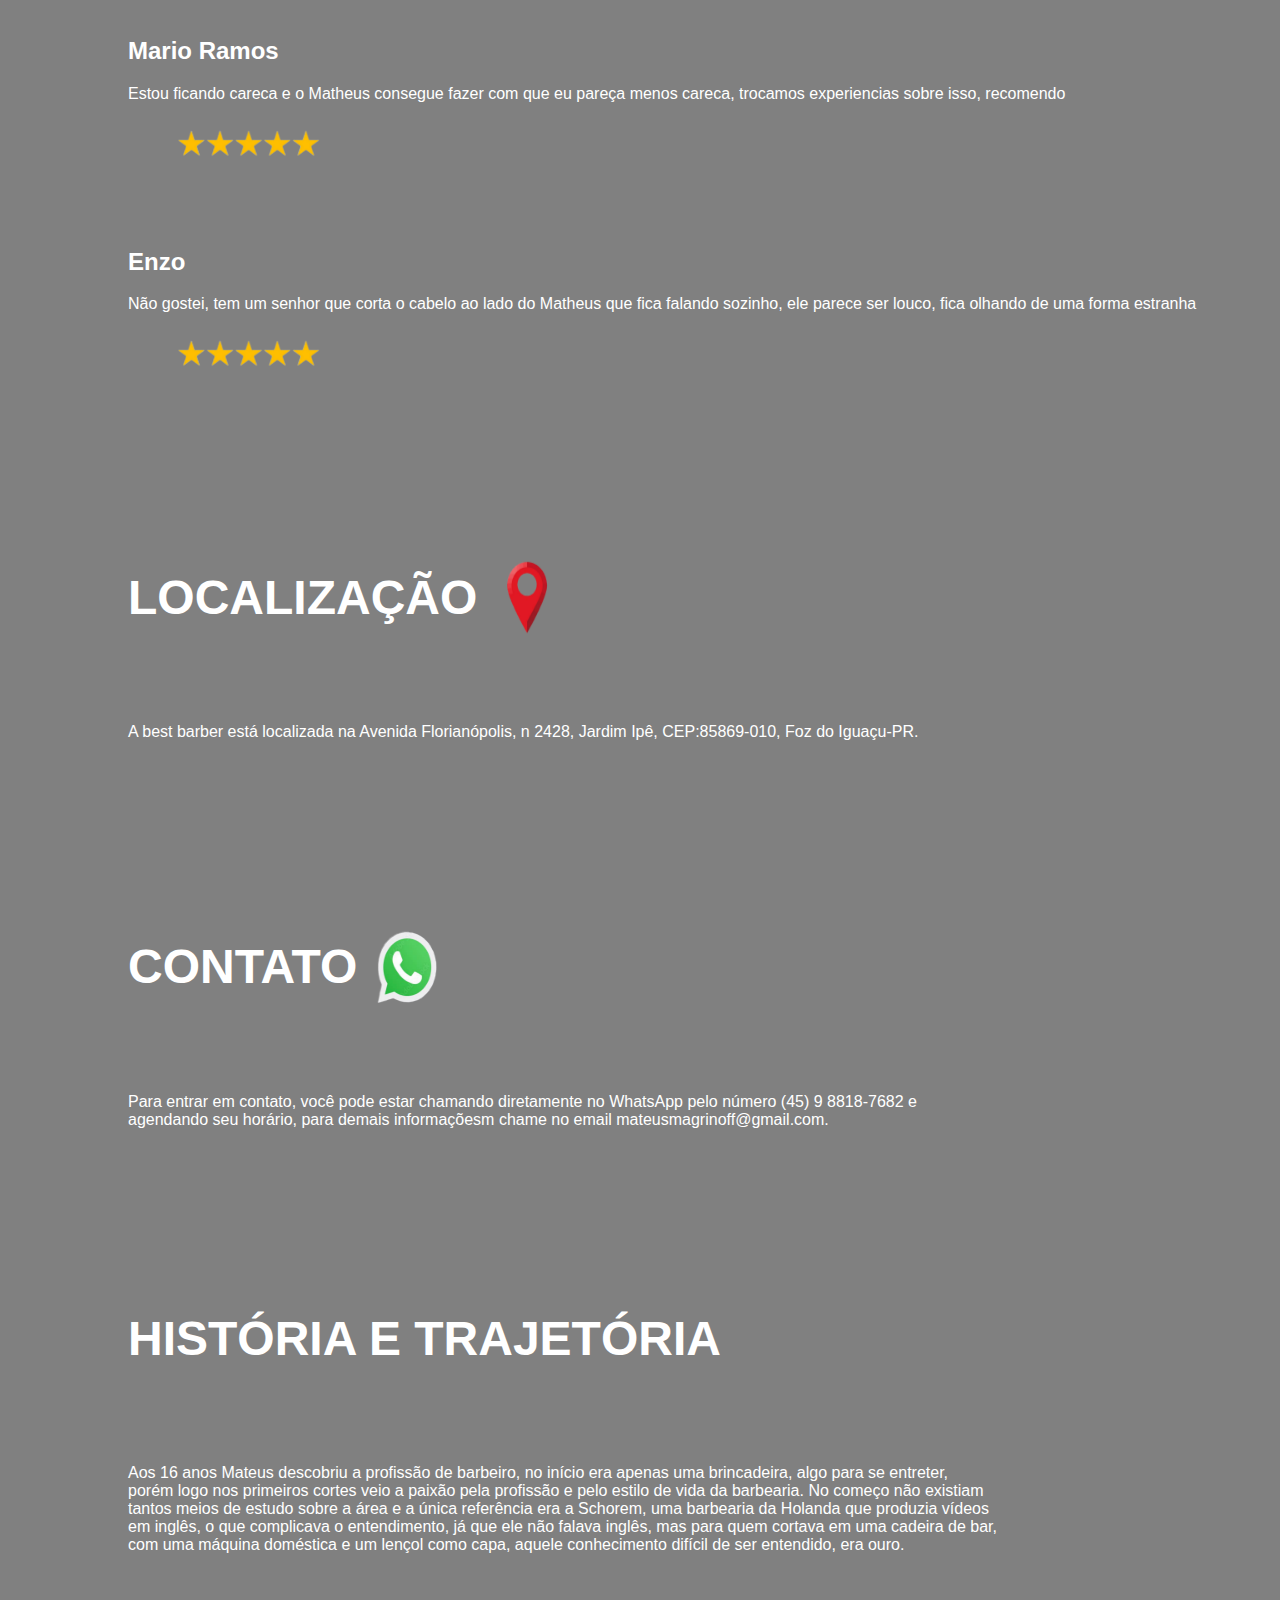
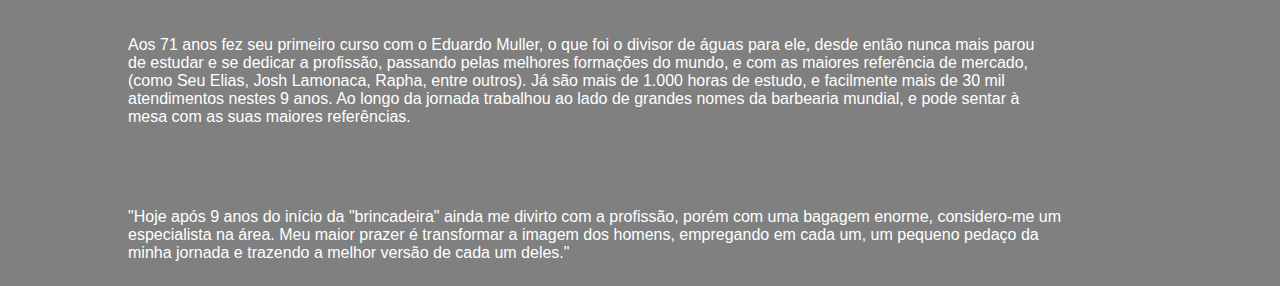
==== commit 3a301fb9: "finalizacao" ====
--- a/index.html
+++ b/index.html
@@ -14,8 +14,8 @@
             <a href="#homeopc"><h2>HOME</h2></a>
             <a href="#servicosopc"><h2>SERVIÇOS</h2></a>
             <a href="#avaliacoesopc"><h2>AVALIAÇÕES</h2></a>
-            <a href="#localização e contatoopc"><h2>LOCALIZAÇÃO E CONTATO</h2>
-                <a href="#localização e contatoopc"><h2>HISTÓRIA</h2>
+            <a href="#localizacaoopc"><h2>LOCALIZAÇÃO E CONTATO</h2></a>
+            <a href="#historiaopc"><h2>HISTÓRIA</h2></a>
             <button class="mudar-tema" id="mudar-tema"><img src="icontema.PNG" alt="tema"></button>
         </div>
     </header>
@@ -90,6 +90,36 @@
         </div>
     </section>
 
+    <section class="section-localizacao">
+        <div class="titulo-localizacao" id="localizacaoopc">
+            <h1>LOCALIZAÇÃO</h1>
+            <img src="loc1.PNG" alt="localizacaoicon">
+        </div>
+        <div class="loc">
+            <p>A best barber está localizada na Avenida Florianópolis, n 2428, Jardim Ipê, CEP:85869-010, Foz do Iguaçu-PR.</p>
+        </div>
+        <div class="contato2">
+            <h1>CONTATO</h1>
+            <img src="wpp1.PNG" alt="wppimg">
+        </div>
+        <p class="contato">Para entrar em contato, você pode estar chamando diretamente no WhatsApp pelo número (45) 9 8818-7682 e<br> agendando seu horário, para demais informaçõesm chame no email mateusmagrinoff@gmail.com.</p>
+    </section>
+
+    <section class="section-historia">
+        <div class="titulo-historia" id="historiaopc">
+            <h1>HISTÓRIA E TRAJETÓRIA</h1>
+        </div>
+        <div class="hist">
+            <p>Aos 16 anos Mateus descobriu a profissão de barbeiro, no início era apenas uma brincadeira, algo para se entreter, <br> porém logo nos primeiros cortes veio a paixão pela profissão e pelo estilo de vida da barbearia. No começo não existiam <br> tantos meios de estudo sobre a área e a única referência era a Schorem, uma barbearia da Holanda que produzia vídeos <br> em inglês, o que complicava o entendimento, já que ele não falava inglês, mas para quem cortava em uma cadeira de bar,<br> com uma máquina  doméstica e um lençol como capa, aquele conhecimento difícil de ser entendido, era ouro.</p>
+        </div> 
+        <div class="histp2">
+        <p>Aos 71 anos fez seu primeiro curso com o Eduardo Muller, o que foi o divisor de águas para ele, desde então nunca mais parou <br> de estudar e se dedicar a profissão, passando pelas melhores formações do mundo, e com as maiores referência de mercado,<br> (como Seu Elias, Josh Lamonaca, Rapha, entre outros). Já são mais de 1.000 horas de estudo, e facilmente mais de 30 mil <br> atendimentos nestes 9 anos. Ao longo da jornada trabalhou ao lado de grandes nomes da barbearia mundial, e pode sentar à <br> mesa com as suas maiores referências.</p>
+        </div> 
+        <div class="histp3">
+        <p>"Hoje após 9 anos do início da "brincadeira" ainda me divirto com a profissão, porém com uma bagagem enorme, considero-me um <br> especialista na área. Meu maior prazer é transformar a imagem dos homens, empregando em cada um, um pequeno pedaço da <br> minha jornada e trazendo a melhor versão de cada um deles."</p>
+        </div>
+    </section>
+
     <script src="script.js"></script>
 </body>
 </html> --- a/style.css
+++ b/style.css
@@ -1,12 +1,12 @@
 body.claro{
-    background-color: white ;
+    background-color: gray ;
+    color: white;
+    font-family:Arial, Helvetica, sans-serif;
+}
+
+body.escuro{
+    background-color: white;
     color: black;
-    font-family:Arial, Helvetica, sans-serif;
-}
-
-body.escuro{
-    background-color: black;
-    color: white;
     font-family:Arial, Helvetica, sans-serif;
 }
 
@@ -60,7 +60,7 @@
 }
 
 .slogan{
-    margin-top: 150px;
+    margin-top: 160px;
     display: flex;
     justify-content: center;
 }
@@ -69,7 +69,7 @@
     display: flex;
     flex-wrap: wrap;
     justify-content: space-around;
-    margin-top: 20px;
+    margin-top: 25px;
 }
 
 img[alt="c"]{
@@ -179,6 +179,13 @@
     padding-left: 120px;
     padding-top: 50px;
 }
+.contato2{
+    margin-top: 150px;
+    padding-left: 120px;
+    font-size: x-large;
+    display: flex;
+    flex-direction: row;
+}
 a:link{
     color: black;
 }
@@ -187,4 +194,32 @@
 }
 a:active{
     color: blue;
-}+}
+.titulo-historia{
+    margin-top: 150px;
+    padding-left: 120px;
+    font-size: x-large;
+    display: flex;
+    flex-direction: row;
+}
+.hist{
+    padding-left: 120px;
+    padding-top: 50px;
+    display: flex;
+    flex-direction: row;
+    align-items: center;
+}
+.histp2{
+    padding-left: 120px;
+    padding-top: 50px;
+    display: flex;
+    flex-direction: row;
+    align-items: center;
+}
+.histp3{
+    padding-left: 120px;
+    padding-top: 50px;
+    display: flex;
+    flex-direction: row;
+    align-items: center;
+}
